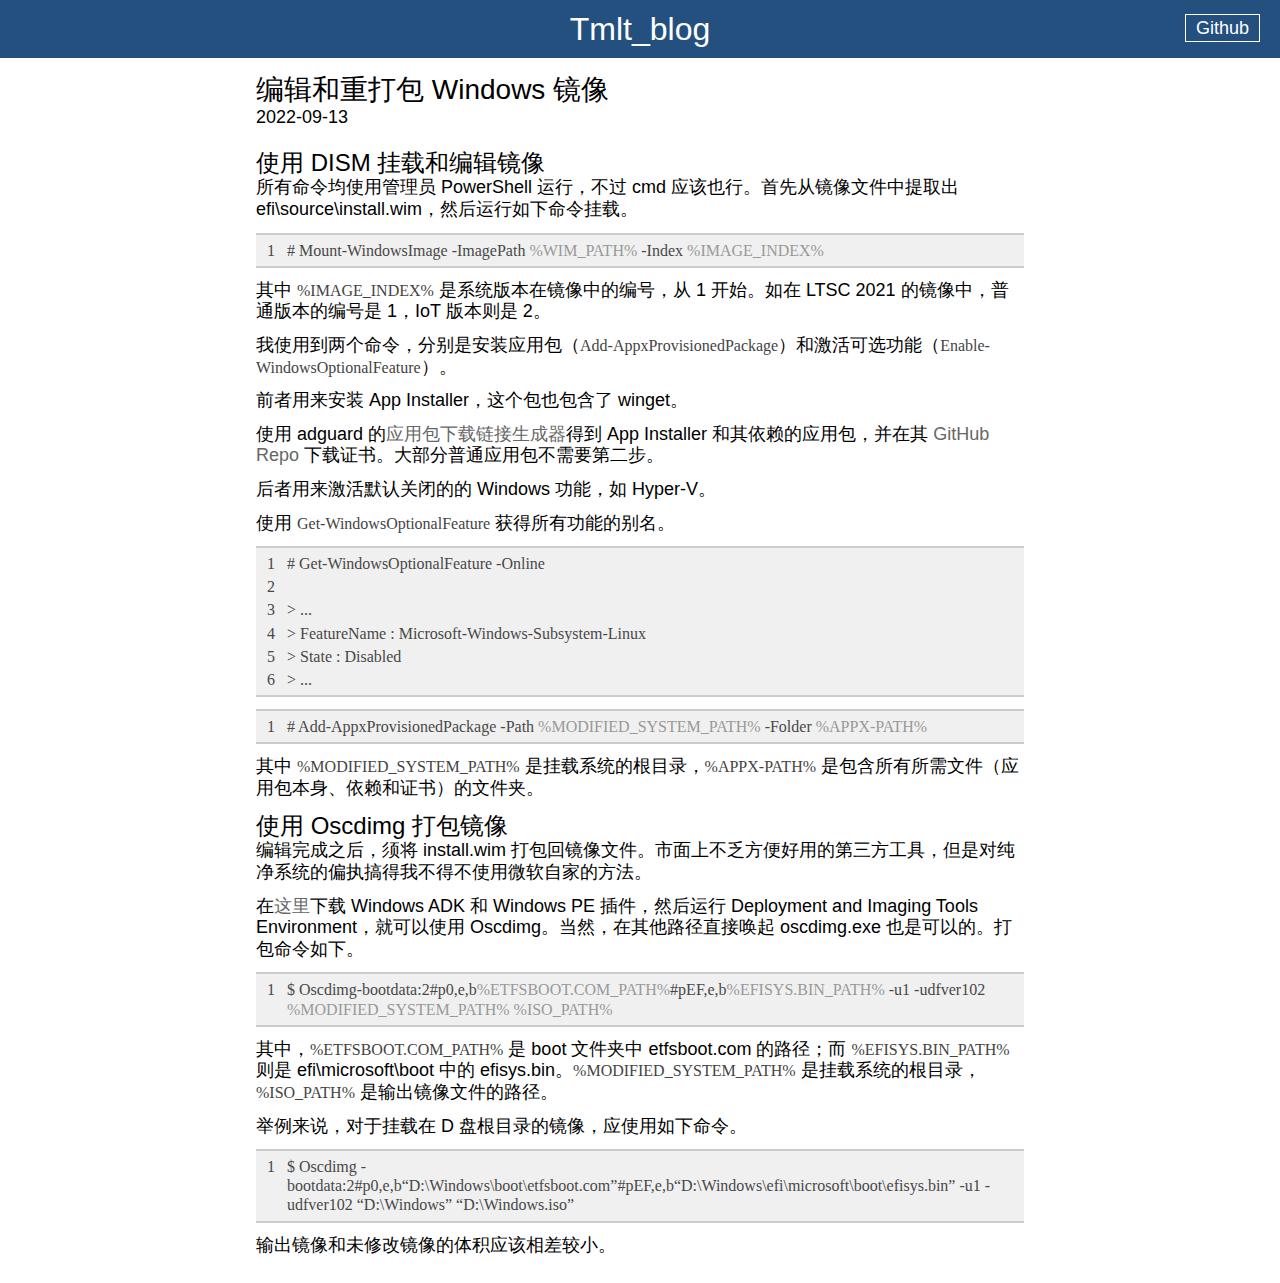
==== entries/dism.html @ da415c1a "Working on dism, and minor adjustment on stylesheet" ====
<!DOCTYPE html>
<html lang="en">
<head>
    <meta charset="UTF-8">
    <meta name="author" content="Joseph Moore">
    <meta name="description" content="Self-learning HTML and CSS basics">
    <meta name="viewport" content="width=device-width, initial-scale=1.0">
    <title>Tmlt_blog</title>
    <link rel="stylesheet" href="style.css">
    <link rel="stylesheet" href="../fonts/ibm_plex/IBM_Plex.css">
    <link rel="stylesheet" href="../fonts/ibm_plex_mono/IBM_Plex.css">
    <link rel="icon" href="../focus.png">
</head>
<body>
    <header style="background-color: #23507f;">
        <a class="header-title" href="../index.html">Tmlt_blog</a>
        <p class="header-link-container">
            <a class="header-link" href="https://github.com/Tumultur" target="_blank">Github</a>
        </p>
    </header>
    <main>
        <div class="entry-header">
            <p class="entry-header-title">编辑和重打包 Windows 镜像</p>
            <p class="entry-header-date">2022-09-13</p>        
        </div>
        <div class="entry-paragraph">
            <p class="entry-paragraph-title">使用 DISM 挂载和编辑镜像</p>
            <p class="entry-paragraph-content">
                所有命令均使用管理员 PowerShell 运行，不过 cmd 应该也行。首先从镜像文件中提取出 efi\source\install.wim，然后运行如下命令挂载。
            </p>
        </div>
        <table class="entry-code">
            <tr class="entry-code-line">
                <td class="entry-code-line-number">1</td>
                <td class="entry-code-content"># Mount-WindowsImage -ImagePath <span class="entry-code-highlight">%WIM_PATH%</span> -Index <span class="entry-code-highlight">%IMAGE_INDEX%</span></td>
            </tr>
        </table>
        <div class="entry-paragraph">
            <p class="entry-paragraph-content">
                其中 <span class="entry-paragraph-inline-code">%IMAGE_INDEX%</span> 是系统版本在镜像中的编号，从 1 开始。如在 LTSC 2021 的镜像中，普通版本的编号是 1，IoT 版本则是 2。
            </p>
            <p class="entry-paragraph-content">
                我使用到两个命令，分别是安装应用包（<span class="entry-paragraph-inline-code">Add-AppxProvisionedPackage</span>）和激活可选功能（<span class="entry-paragraph-inline-code">Enable-WindowsOptionalFeature</span>）。
            </p>
            <p class="entry-paragraph-content">
                前者用来安装 App Installer，这个包也包含了 winget。
            </p>
            <p class="entry-paragraph-content">
                使用 adguard 的<a href="https://store.rg-adguard.net/" target="_blank">应用包下载链接生成器</a>得到 App Installer 和其依赖的应用包，并在其 <a href="https://github.com/microsoft/winget-cli/releases/latest" target="_blank">GitHub Repo</a> 下载证书。大部分普通应用包不需要第二步。
            </p>
            <p class="entry-paragraph-content">
                后者用来激活默认关闭的的 Windows 功能，如 Hyper-V。
            </p>
            <p class="entry-paragraph-content">
                使用 <span class="entry-paragraph-inline-code">Get-WindowsOptionalFeature</span> 获得所有功能的别名。
            </p>
        </div>
        <table class="entry-code">
            <tr class="entry-code-line">
                <td class="entry-code-line-number">1</td>
                <td class="entry-code-content"># Get-WindowsOptionalFeature -Online</td>
            </tr>
            <tr class="entry-code-line">
                <td class="entry-code-line-number">2</td>
                <td class="entry-code-content"></td>
            </tr>
            <tr class="entry-code-line">
                <td class="entry-code-line-number">3</td>
                <td class="entry-code-content">> ...</td>
            </tr>
            <tr class="entry-code-line">
                <td class="entry-code-line-number">4</td>
                <td class="entry-code-content">> FeatureName : Microsoft-Windows-Subsystem-Linux</td>
            </tr>
            <tr class="entry-code-line">
                <td class="entry-code-line-number">5</td>
                <td class="entry-code-content">> State       : Disabled</td>
            </tr>
            <tr class="entry-code-line">
                <td class="entry-code-line-number">6</td>
                <td class="entry-code-content">> ...</td>
            </tr>
        </table>
        <table class="entry-code">
            <tr class="entry-code-line">
                <td class="entry-code-line-number">1</td>
                <td class="entry-code-content"># Add-AppxProvisionedPackage -Path <span class="entry-code-highlight">%MODIFIED_SYSTEM_PATH%</span> -Folder <span class="entry-code-highlight">%APPX-PATH%</span></td>
            </tr>
        </table>
        <div class="entry-paragraph">
            <p class="entry-paragraph-content">
                其中 <span class="entry-paragraph-inline-code">%MODIFIED_SYSTEM_PATH%</span> 是挂载系统的根目录，<span class="entry-paragraph-inline-code">%APPX-PATH%</span> 是包含所有所需文件（应用包本身、依赖和证书）的文件夹。
            </p>
        </div>
        <div class="entry-paragraph">
            <p class="entry-paragraph-title">使用 Oscdimg 打包镜像</p>
            <p class="entry-paragraph-content">
                编辑完成之后，须将 install.wim 打包回镜像文件。市面上不乏方便好用的第三方工具，但是对纯净系统的偏执搞得我不得不使用微软自家的方法。
            </p>
            <p class="entry-paragraph-content">
                在<a href="https://learn.microsoft.com/en-us/windows-hardware/get-started/adk-install">这里</a>下载 Windows ADK 和 Windows PE 插件，然后运行 Deployment and Imaging Tools Environment，就可以使用 Oscdimg。当然，在其他路径直接唤起 oscdimg.exe 也是可以的。打包命令如下。
            </p>
        </div>
        <table class="entry-code">
            <tr class="entry-code-line">
                <td class="entry-code-line-number">1</td>
                <td class="entry-code-content">$ Oscdimg-bootdata:2#p0,e,b<span class="entry-code-highlight">%ETFSBOOT.COM_PATH%</span>#pEF,e,b<span class="entry-code-highlight">%EFISYS.BIN_PATH%</span> -u1 -udfver102 <span class="entry-code-highlight">%MODIFIED_SYSTEM_PATH%</span> <span class="entry-code-highlight">%ISO_PATH%</span></td>
            </tr>
        </table>
        <div class="entry-paragraph">
            <p class="entry-paragraph-content">
                其中，<span class="entry-paragraph-inline-code">%ETFSBOOT.COM_PATH%</span> 是 boot 文件夹中 etfsboot.com 的路径；而 <span class="entry-paragraph-inline-code">%EFISYS.BIN_PATH%</span> 则是 efi\microsoft\boot 中的 efisys.bin。<span class="entry-paragraph-inline-code">%MODIFIED_SYSTEM_PATH%</span> 是挂载系统的根目录，<span class="entry-paragraph-inline-code">%ISO_PATH%</span> 是输出镜像文件的路径。
            </p>
            <p class="entry-paragraph-content">
                举例来说，对于挂载在 D 盘根目录的镜像，应使用如下命令。
            </p>
        </div>
        <table class="entry-code">
            <tr class="entry-code-line">
                <td class="entry-code-line-number">1</td>
                <td class="entry-code-content">$ Oscdimg -bootdata:2#p0,e,b“D:\Windows\boot\etfsboot.com”#pEF,e,b“D:\Windows\efi\microsoft\boot\efisys.bin” -u1 -udfver102 “D:\Windows” “D:\Windows.iso”</td>
            </tr>
        </table>
        <div class="entry-paragraph">
            <p class="entry-paragraph-content">
                输出镜像和未修改镜像的体积应该相差较小。
            </p>
        </div>
    </main>
</body>
---- entries/style.css ----
body {
  margin: 0;
  padding: 0;
  line-height: 1.2;
  font-family: 'IBM Plex', "Helvetica Neue", Helvetica, Arial, "Microsoft Yahei";
  font-weight: 400;
  font-size: 18px;
}
.katex {
  font-size: .9em !important;
} 

/* header */
header{
  display: flex;
  align-items: center;
  justify-content: center;
  padding: 10px;
}
.header-title{
  color: #FFF;
  font-size: 32px;
}
.header-link-container{
  position: absolute;
  right: 20px;
}
.header-link{
  color: #FFF;
  padding: 3px 10px;
  border: 1.5px solid;
  border-color: #FFF;
}

/* main */
main{
  width: 600px;
  min-width: 60%;
  margin: auto;
  padding: 15px;
}

/* hyperlink */
a{
  text-decoration: none;
  color: #666;
}
a:not(.header-title):hover{
  text-decoration: underline;
}

/* entry header */
.entry-header > *{
  margin: 0px;
}
.entry-header-title{
    font-size: 28px;
}
.entry-header-date{
    margin-bottom: 20px;
}

/* entry paragraph */
.entry-paragraph-title{
    font-size: 24px;
    margin: 0px;
}
.entry-paragraph-content{
  margin-top: 0px;
  margin-bottom: 12px;
}
.entry-paragraph-inline-code{
  color: #444444;
  font-family: 'IBM Plex Mono';
  font-size: 16px;
}

/* entry code */
.entry-code{
    background-color: #f0f0f0;
    width: 100%;
    border-top: 2px solid #cccccc;
    border-bottom: 2px solid #cccccc;
    margin-top: 12px;
    margin-bottom: 12px;
    padding-right: 12px;
    padding-top: 3px;
    padding-bottom: 3px;
    table-layout: fixed;
}
.entry-code *{
    color: #484848;
    font-size: 16px;
    font-family: 'IBM Plex Mono', 'Microsoft Yahei' !important;
    font-feature-settings: 'zero';
}
.entry-code-line-number{
    text-align: center;
    vertical-align: top;
    width: 24px;
}
.entry-code-content{
  word-wrap: break-word;
}
.entry-code-highlight{
  color: #999999
}

.entry-image-content{
  display: block;
  margin-left: auto;
  margin-right: auto;
  width: 80%;
}
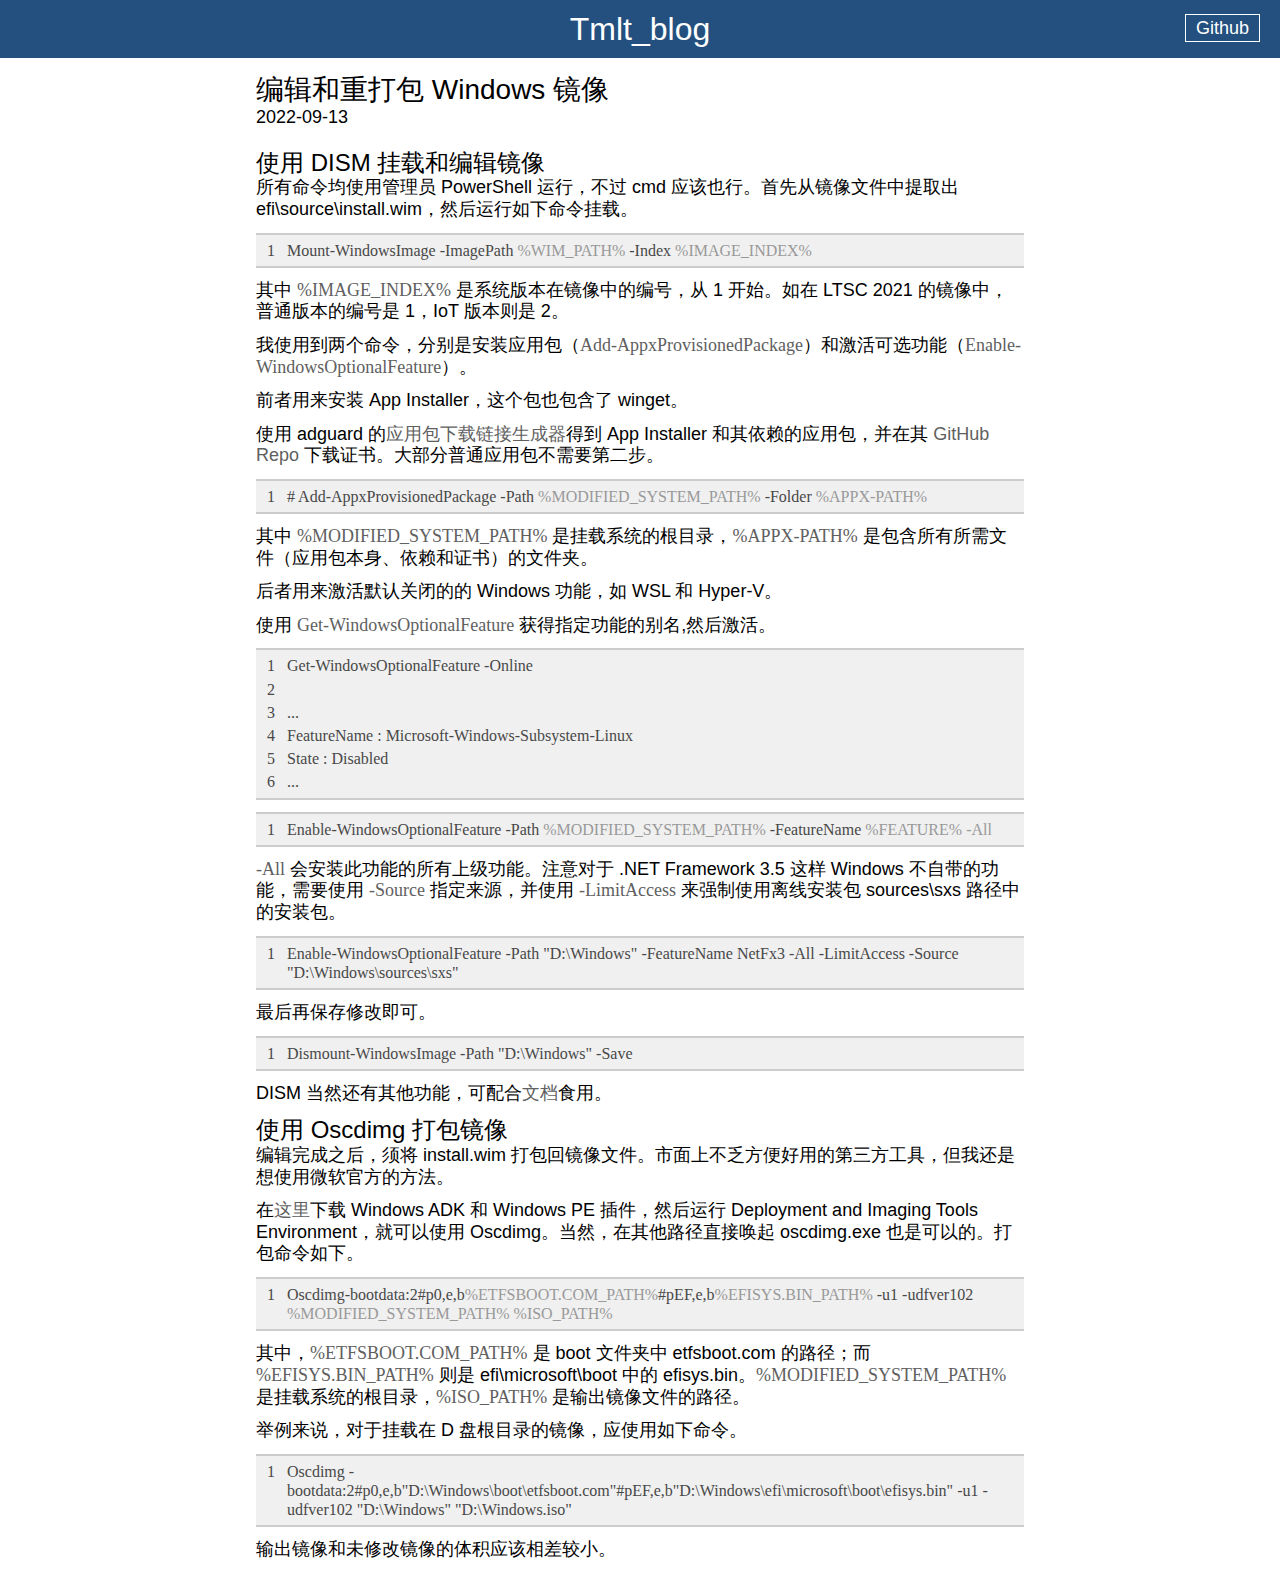
==== commit b45fc405: "New entries, revert styling" ====
--- a/entries/dism.html
+++ b/entries/dism.html
@@ -32,7 +32,7 @@
         <table class="entry-code">
             <tr class="entry-code-line">
                 <td class="entry-code-line-number">1</td>
-                <td class="entry-code-content"># Mount-WindowsImage -ImagePath <span class="entry-code-highlight">%WIM_PATH%</span> -Index <span class="entry-code-highlight">%IMAGE_INDEX%</span></td>
+                <td class="entry-code-content">Mount-WindowsImage -ImagePath <span class="entry-code-highlight">%WIM_PATH%</span> -Index <span class="entry-code-highlight">%IMAGE_INDEX%</span></td>
             </tr>
         </table>
         <div class="entry-paragraph">
@@ -48,39 +48,7 @@
             <p class="entry-paragraph-content">
                 使用 adguard 的<a href="https://store.rg-adguard.net/" target="_blank">应用包下载链接生成器</a>得到 App Installer 和其依赖的应用包，并在其 <a href="https://github.com/microsoft/winget-cli/releases/latest" target="_blank">GitHub Repo</a> 下载证书。大部分普通应用包不需要第二步。
             </p>
-            <p class="entry-paragraph-content">
-                后者用来激活默认关闭的的 Windows 功能，如 Hyper-V。
-            </p>
-            <p class="entry-paragraph-content">
-                使用 <span class="entry-paragraph-inline-code">Get-WindowsOptionalFeature</span> 获得所有功能的别名。
-            </p>
         </div>
-        <table class="entry-code">
-            <tr class="entry-code-line">
-                <td class="entry-code-line-number">1</td>
-                <td class="entry-code-content"># Get-WindowsOptionalFeature -Online</td>
-            </tr>
-            <tr class="entry-code-line">
-                <td class="entry-code-line-number">2</td>
-                <td class="entry-code-content"></td>
-            </tr>
-            <tr class="entry-code-line">
-                <td class="entry-code-line-number">3</td>
-                <td class="entry-code-content">> ...</td>
-            </tr>
-            <tr class="entry-code-line">
-                <td class="entry-code-line-number">4</td>
-                <td class="entry-code-content">> FeatureName : Microsoft-Windows-Subsystem-Linux</td>
-            </tr>
-            <tr class="entry-code-line">
-                <td class="entry-code-line-number">5</td>
-                <td class="entry-code-content">> State       : Disabled</td>
-            </tr>
-            <tr class="entry-code-line">
-                <td class="entry-code-line-number">6</td>
-                <td class="entry-code-content">> ...</td>
-            </tr>
-        </table>
         <table class="entry-code">
             <tr class="entry-code-line">
                 <td class="entry-code-line-number">1</td>
@@ -91,11 +59,76 @@
             <p class="entry-paragraph-content">
                 其中 <span class="entry-paragraph-inline-code">%MODIFIED_SYSTEM_PATH%</span> 是挂载系统的根目录，<span class="entry-paragraph-inline-code">%APPX-PATH%</span> 是包含所有所需文件（应用包本身、依赖和证书）的文件夹。
             </p>
+            <p class="entry-paragraph-content">
+                后者用来激活默认关闭的的 Windows 功能，如 WSL 和 Hyper-V。
+            </p>
+            <p class="entry-paragraph-content">
+                使用 <span class="entry-paragraph-inline-code">Get-WindowsOptionalFeature</span> 获得指定功能的别名,然后激活。
+            </p>
+        </div>
+        <table class="entry-code">
+            <tr class="entry-code-line">
+                <td class="entry-code-line-number">1</td>
+                <td class="entry-code-content">Get-WindowsOptionalFeature -Online</td>
+            </tr>
+            <tr class="entry-code-line">
+                <td class="entry-code-line-number">2</td>
+                <td class="entry-code-content"></td>
+            </tr>
+            <tr class="entry-code-line">
+                <td class="entry-code-line-number">3</td>
+                <td class="entry-code-content">...</td>
+            </tr>
+            <tr class="entry-code-line">
+                <td class="entry-code-line-number">4</td>
+                <td class="entry-code-content">FeatureName : Microsoft-Windows-Subsystem-Linux</td>
+            </tr>
+            <tr class="entry-code-line">
+                <td class="entry-code-line-number">5</td>
+                <td class="entry-code-content">State       : Disabled</td>
+            </tr>
+            <tr class="entry-code-line">
+                <td class="entry-code-line-number">6</td>
+                <td class="entry-code-content">...</td>
+            </tr>
+        </table>
+        <table class="entry-code">
+            <tr class="entry-code-line">
+                <td class="entry-code-line-number">1</td>
+                <td class="entry-code-content">Enable-WindowsOptionalFeature -Path <span class="entry-code-highlight">%MODIFIED_SYSTEM_PATH%</span> -FeatureName <span class="entry-code-highlight">%FEATURE%</span> <span class="entry-code-highlight">-All</span></td>
+            </tr>
+        </table>
+        <div class="entry-paragraph">
+            <p class="entry-paragraph-content">
+                <span class="entry-paragraph-inline-code">-All</span> 会安装此功能的所有上级功能。注意对于 .NET Framework 3.5 这样 Windows 不自带的功能，需要使用 <span class="entry-paragraph-inline-code">-Source</span> 指定来源，并使用 <span class="entry-paragraph-inline-code">-LimitAccess</span> 来强制使用离线安装包 sources\sxs 路径中的安装包。
+            </p>
+        </div>
+        <table class="entry-code">
+            <tr class="entry-code-line">
+                <td class="entry-code-line-number">1</td>
+                <td class="entry-code-content">Enable-WindowsOptionalFeature -Path "D:\Windows" -FeatureName NetFx3 -All -LimitAccess -Source "D:\Windows\sources\sxs"</td>
+            </tr>
+        </table>
+        <div class="entry-paragraph">
+            <p class="entry-paragraph-content">
+                最后再保存修改即可。
+            </p>
+        </div>
+        <table class="entry-code">
+            <tr class="entry-code-line">
+                <td class="entry-code-line-number">1</td>
+                <td class="entry-code-content">Dismount-WindowsImage -Path "D:\Windows" -Save</td>
+            </tr>
+        </table>
+        <div class="entry-paragraph">
+            <p class="entry-paragraph-content">
+                DISM 当然还有其他功能，可配合<a href="https://learn.microsoft.com/en-us/powershell/module/dism/dismount-windowsimage?view=windowsserver2022-ps" target="_blank">文档</a>食用。
+            </p>
         </div>
         <div class="entry-paragraph">
             <p class="entry-paragraph-title">使用 Oscdimg 打包镜像</p>
             <p class="entry-paragraph-content">
-                编辑完成之后，须将 install.wim 打包回镜像文件。市面上不乏方便好用的第三方工具，但是对纯净系统的偏执搞得我不得不使用微软自家的方法。
+                编辑完成之后，须将 install.wim 打包回镜像文件。市面上不乏方便好用的第三方工具，但我还是想使用微软官方的方法。
             </p>
             <p class="entry-paragraph-content">
                 在<a href="https://learn.microsoft.com/en-us/windows-hardware/get-started/adk-install">这里</a>下载 Windows ADK 和 Windows PE 插件，然后运行 Deployment and Imaging Tools Environment，就可以使用 Oscdimg。当然，在其他路径直接唤起 oscdimg.exe 也是可以的。打包命令如下。
@@ -104,7 +137,7 @@
         <table class="entry-code">
             <tr class="entry-code-line">
                 <td class="entry-code-line-number">1</td>
-                <td class="entry-code-content">$ Oscdimg-bootdata:2#p0,e,b<span class="entry-code-highlight">%ETFSBOOT.COM_PATH%</span>#pEF,e,b<span class="entry-code-highlight">%EFISYS.BIN_PATH%</span> -u1 -udfver102 <span class="entry-code-highlight">%MODIFIED_SYSTEM_PATH%</span> <span class="entry-code-highlight">%ISO_PATH%</span></td>
+                <td class="entry-code-content">Oscdimg-bootdata:2#p0,e,b<span class="entry-code-highlight">%ETFSBOOT.COM_PATH%</span>#pEF,e,b<span class="entry-code-highlight">%EFISYS.BIN_PATH%</span> -u1 -udfver102 <span class="entry-code-highlight">%MODIFIED_SYSTEM_PATH%</span> <span class="entry-code-highlight">%ISO_PATH%</span></td>
             </tr>
         </table>
         <div class="entry-paragraph">
@@ -118,7 +151,7 @@
         <table class="entry-code">
             <tr class="entry-code-line">
                 <td class="entry-code-line-number">1</td>
-                <td class="entry-code-content">$ Oscdimg -bootdata:2#p0,e,b“D:\Windows\boot\etfsboot.com”#pEF,e,b“D:\Windows\efi\microsoft\boot\efisys.bin” -u1 -udfver102 “D:\Windows” “D:\Windows.iso”</td>
+                <td class="entry-code-content">Oscdimg -bootdata:2#p0,e,b"D:\Windows\boot\etfsboot.com"#pEF,e,b"D:\Windows\efi\microsoft\boot\efisys.bin" -u1 -udfver102 "D:\Windows" "D:\Windows.iso"</td>
             </tr>
         </table>
         <div class="entry-paragraph">
--- a/entries/style.css
+++ b/entries/style.css
@@ -2,13 +2,20 @@
   margin: 0;
   padding: 0;
   line-height: 1.2;
-  font-family: 'IBM Plex', "Helvetica Neue", Helvetica, Arial, "Microsoft Yahei";
+  font-family: 'Segoe UI', "Helvetica Neue", Helvetica, Arial, "Microsoft Yahei";
   font-weight: 400;
   font-size: 18px;
+  /* font-variant-numeric: oldstyle-nums proportional-nums; */
+  /* text-align: justify; */
+  text-justify: inter-word;
+  -ms-hyphens: auto;
+  -webkit-hyphens: auto;
+  hyphens: auto;
 }
-.katex {
-  font-size: .9em !important;
-} 
+
+/* abbr {
+  font-variant-caps: all-small-caps;
+} */
 
 /* header */
 header{
@@ -18,6 +25,7 @@
   padding: 10px;
 }
 .header-title{
+  text-decoration: none;
   color: #FFF;
   font-size: 32px;
 }
@@ -36,6 +44,7 @@
 main{
   width: 600px;
   min-width: 60%;
+  max-width: 100%;
   margin: auto;
   padding: 15px;
 }
@@ -43,7 +52,7 @@
 /* hyperlink */
 a{
   text-decoration: none;
-  color: #666;
+  color: #606060;
 }
 a:not(.header-title):hover{
   text-decoration: underline;
@@ -70,12 +79,12 @@
   margin-bottom: 12px;
 }
 .entry-paragraph-inline-code{
-  color: #444444;
-  font-family: 'IBM Plex Mono';
-  font-size: 16px;
+  color: #606060;
+  font-family: 'Consolas';
+  font-size: 18px;
 }
 
-/* entry code */
+/* code block */
 .entry-code{
     background-color: #f0f0f0;
     width: 100%;
@@ -91,13 +100,15 @@
 .entry-code *{
     color: #484848;
     font-size: 16px;
-    font-family: 'IBM Plex Mono', 'Microsoft Yahei' !important;
+    font-family: 'Consolas', 'Microsoft Yahei' !important;
     font-feature-settings: 'zero';
+    font-variant-numeric: normal;
 }
 .entry-code-line-number{
     text-align: center;
     vertical-align: top;
     width: 24px;
+    font-variant-numeric: proportional-nums oldstyle-nums;
 }
 .entry-code-content{
   word-wrap: break-word;
@@ -106,9 +117,16 @@
   color: #999999
 }
 
+/* image and formula */
 .entry-image-content{
   display: block;
   margin-left: auto;
   margin-right: auto;
   width: 80%;
+}
+.entry-formula-content{
+  display: block;
+  margin-left: auto;
+  margin-right: auto;
+  margin: 24px auto;
 }